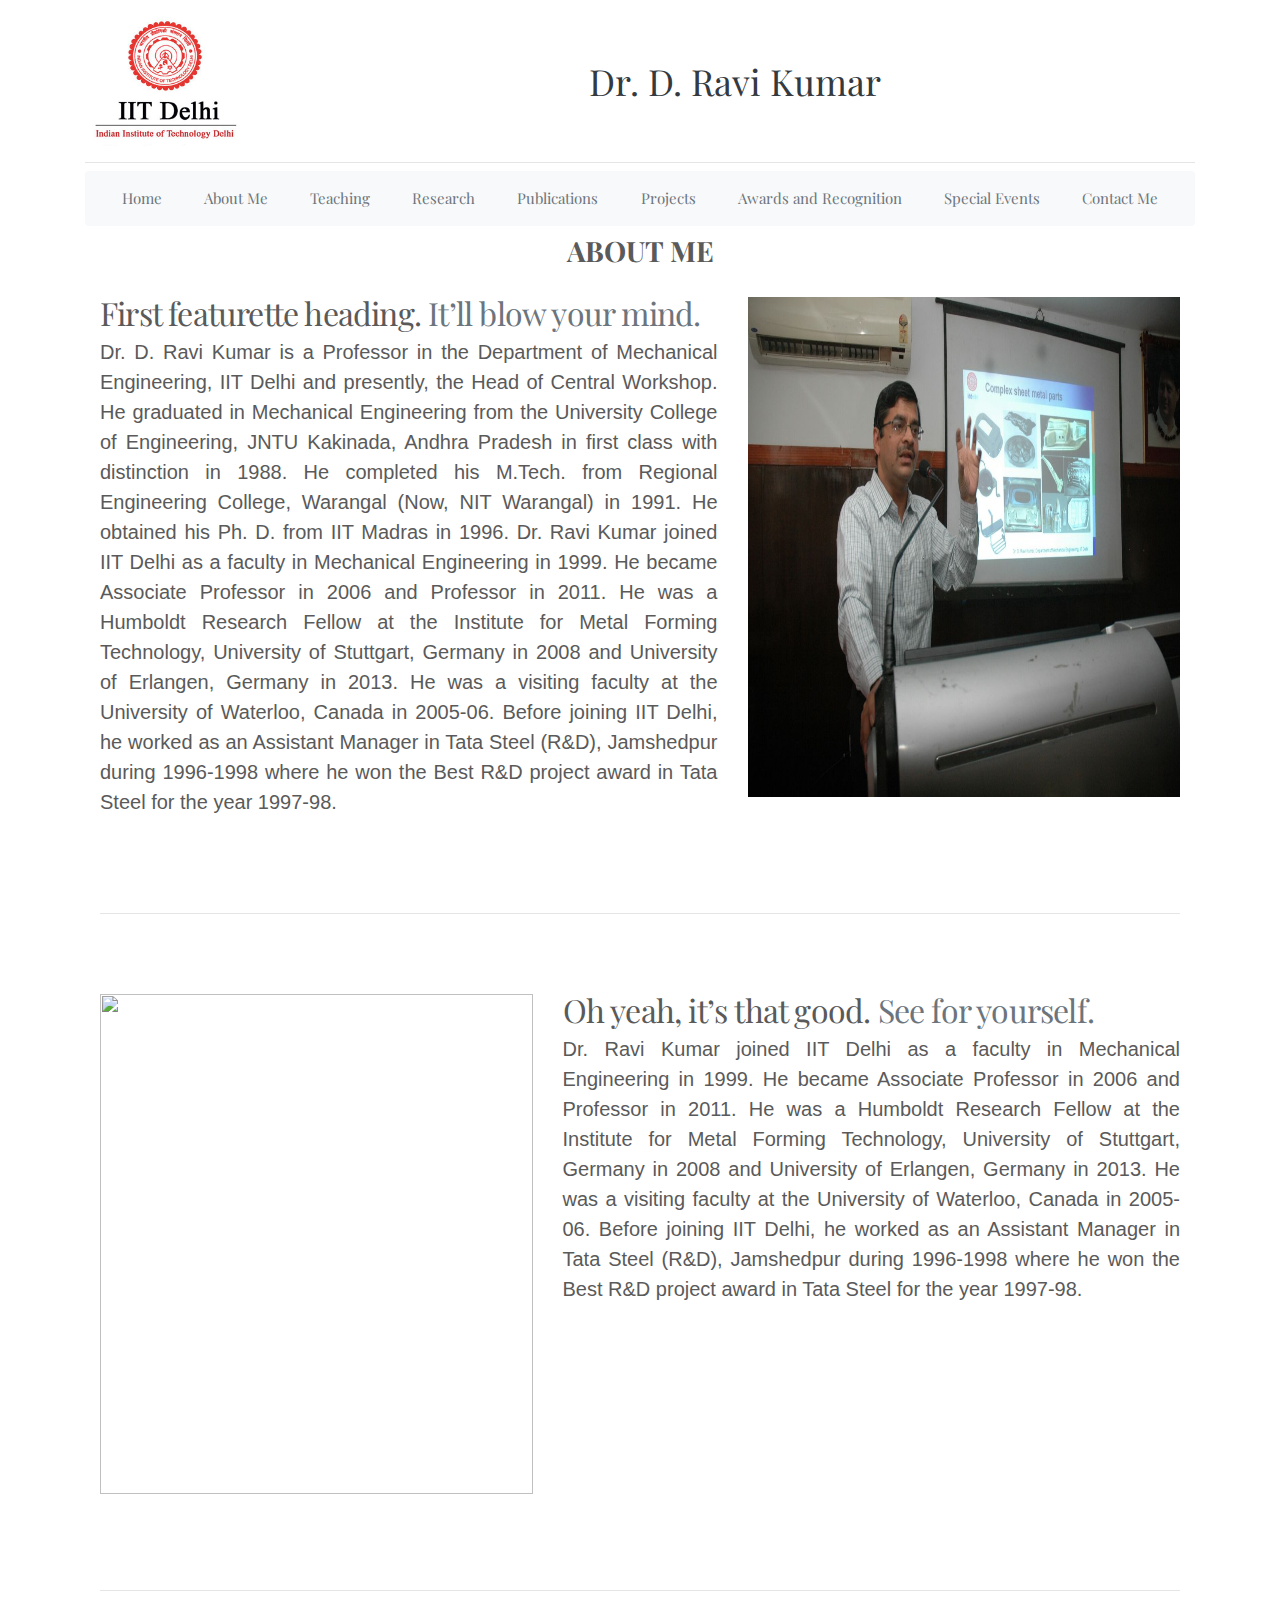
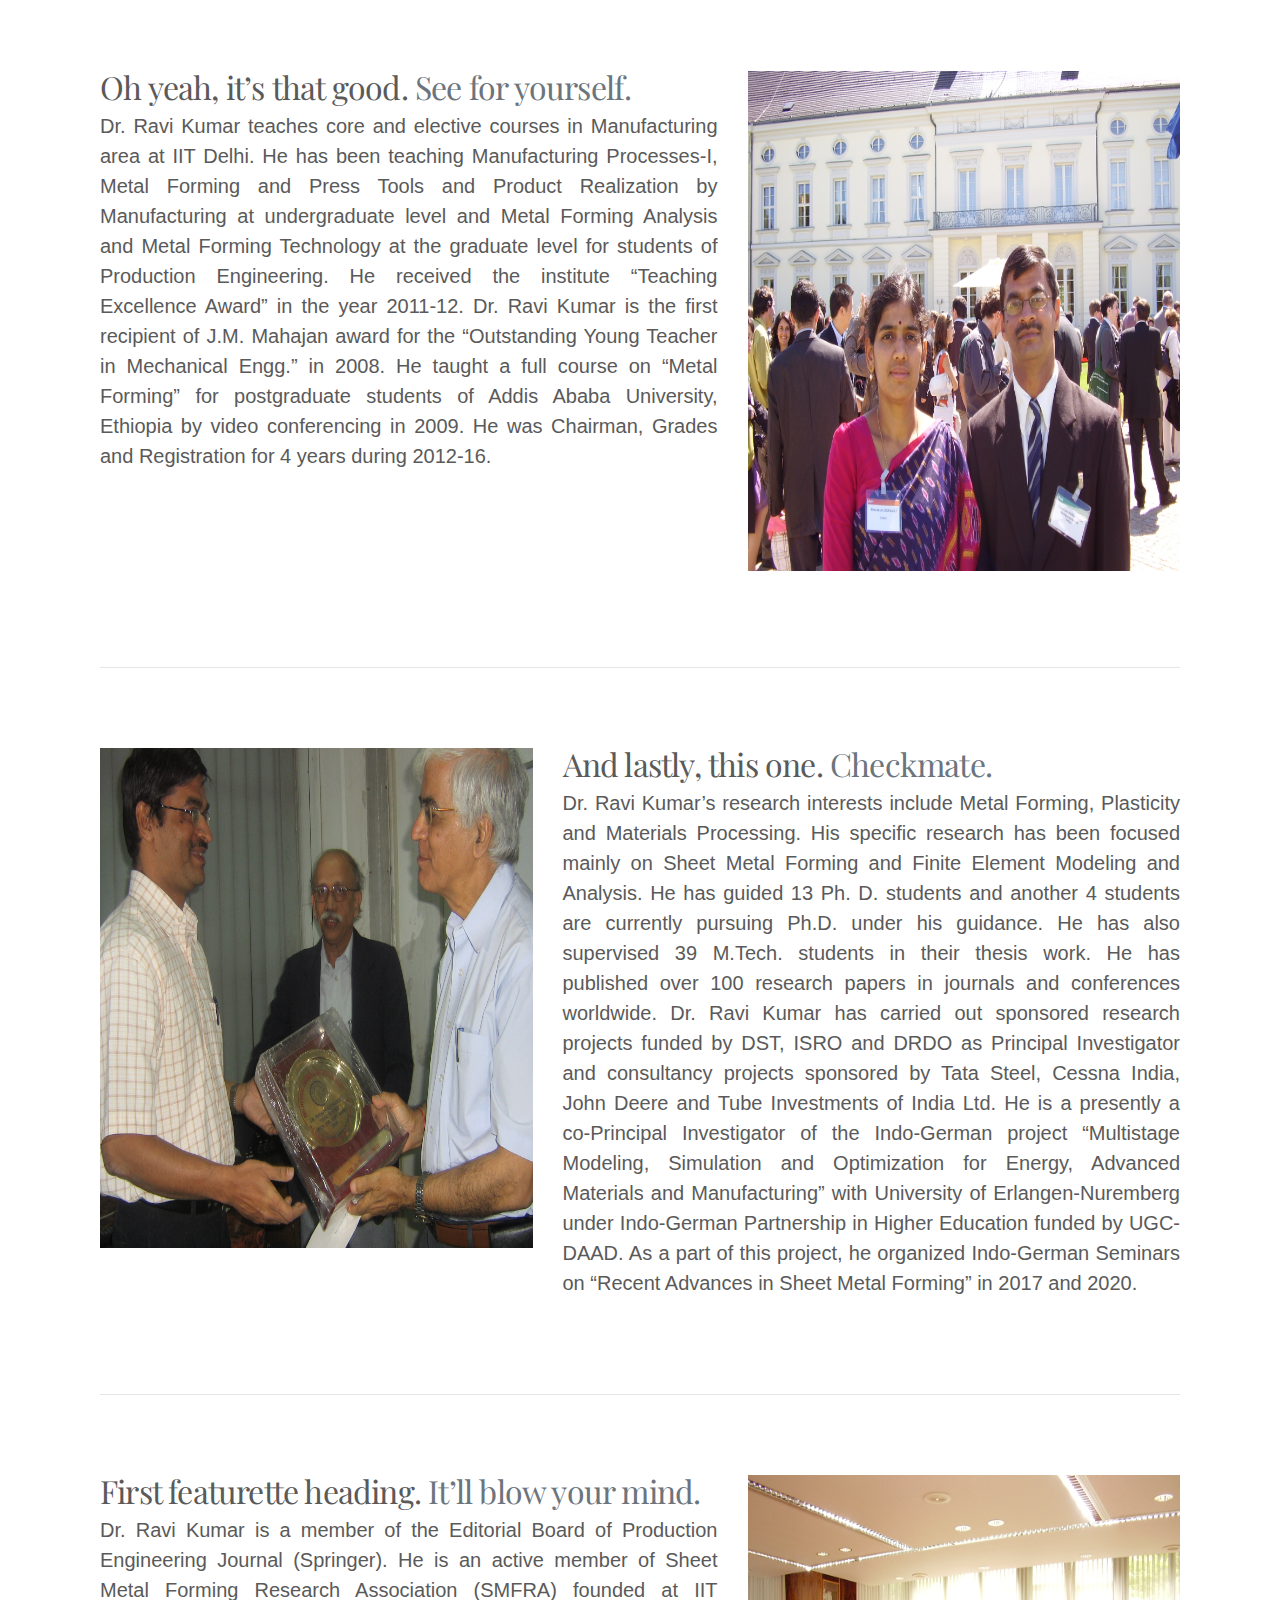
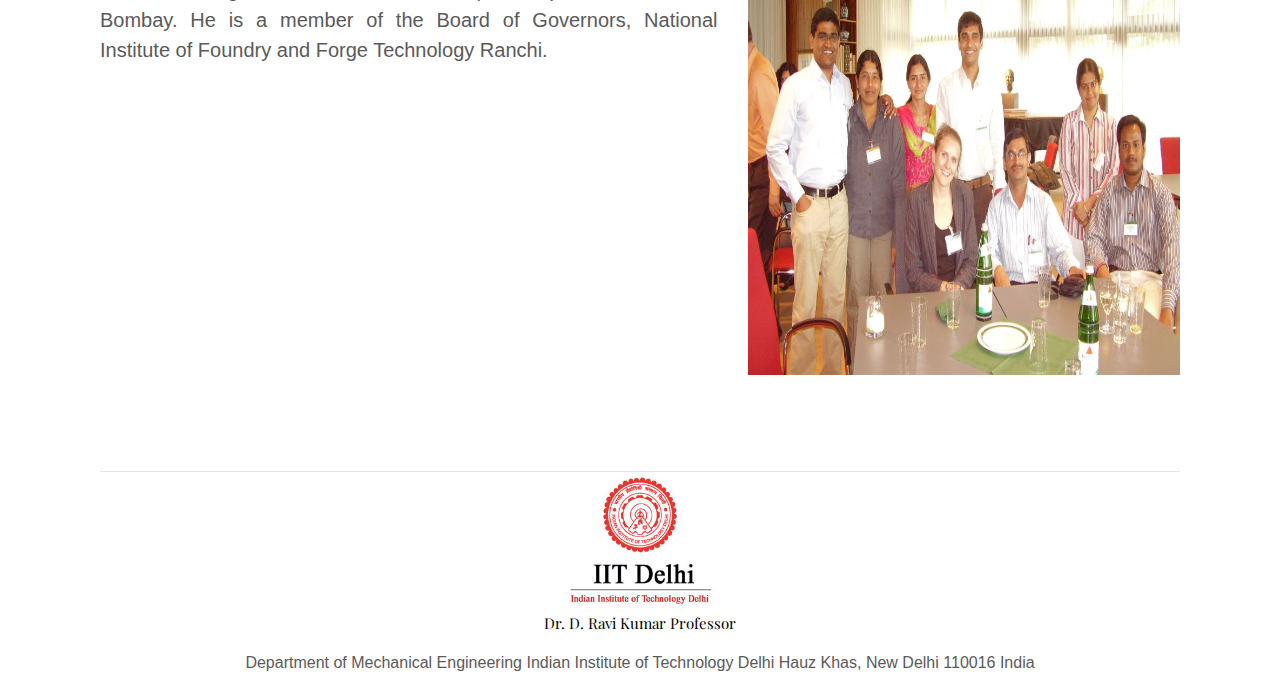
==== about.html @ cf51c98e "Firts Commit" ====
<!doctype html>
<html lang="en">

<head>
    <!-- Required meta tags -->
    <meta charset="utf-8">
    <meta name="viewport" content="width=device-width, initial-scale=1, shrink-to-fit=no">

    <!-- Bootstrap CSS -->
    <link href="https://getbootstrap.com/docs/4.3/dist/css/bootstrap.min.css" rel="stylesheet"
        integrity="sha384-ggOyR0iXCbMQv3Xipma34MD+dH/1fQ784/j6cY/iJTQUOhcWr7x9JvoRxT2MZw1T" crossorigin="anonymous">
    <link rel="stylesheet" href="https://stackpath.bootstrapcdn.com/bootstrap/4.5.2/css/bootstrap.min.css"
        integrity="sha384-JcKb8q3iqJ61gNV9KGb8thSsNjpSL0n8PARn9HuZOnIxN0hoP+VmmDGMN5t9UJ0Z" crossorigin="anonymous">

    <style>
        .bd-placeholder-img {
            font-size: 1.125rem;
            text-anchor: middle;
            -webkit-user-select: none;
            -moz-user-select: none;
            -ms-user-select: none;
            user-select: none;
        }

        @media (min-width: 768px) {
            .bd-placeholder-img-lg {
                font-size: 3.5rem;
            }
        }

        @media (min-width: 768px) {
            .bd-placeholder-img-lg {
                font-size: 3.5rem;
            }
        }

        body {
            color: #5a5a5a;
        }
    </style>
    <!-- Custom styles for this template -->
    <link href="https://fonts.googleapis.com/css?family=Playfair+Display:700,900" rel="stylesheet">
    <!-- Custom styles for this template -->
    <link href="/style.css" rel="stylesheet">

</head>


<body>
    <div class="container">
        <!-- Header -->
        <header class="blog-header py-3">
            <div class="row flex-nowrap justify-content-between align-items-center">
                <div class="col-6 col-md-2">
                    <a href=""><img src="/images/indian-institute-of-technology-delhi.png" href=""
                            class="img-fluid w-60 h-80"></a>
                </div>
                <div class="col-6 col-md-10 text-center">
                    <a class="blog-header-logo text-dark" href="">Dr. D. Ravi Kumar</a>
                </div>
            </div>
        </header>
        <!-- Nav Bar -->
        <nav class="navbar navbar-expand-lg navbar-light bg-light rounded mb-2 mt-2">
            <button class="navbar-toggler collapsed" type="button" data-toggle="collapse"
                data-target="#navbarsExample10" aria-controls="navbarsExample10" aria-expanded="false"
                aria-label="Toggle navigation">
                <span class="navbar-toggler-icon"></span>
            </button>
            <div class="navbar-collapse collapse " id="navbarsExample10">
                <ul class="navbar-nav nav-fill w-100">
                    <li class="nav-item active ">
                        <a class="nav-link  text-muted " href="/">Home</a>
                    </li>
                    <li class="nav-item active ">
                        <a class="nav-link text-muted" href="/about.html">About Me</a>
                    </li>
                    <li class="nav-item active">
                        <a class="nav-link text-muted" href="#">Teaching</a>
                    </li>
                    <li class="nav-item active ">
                        <a class="nav-link text-muted" href="#">Research</a>
                    </li>
                    <li class="nav-item active">
                        <a class="nav-link text-muted" href="#">Publications</a>
                    </li>
                    <li class="nav-item active">
                        <a class="nav-link text-muted" href="#">Projects</a>
                    </li>
                    <li class="nav-item active">
                        <a class="nav-link text-muted" href="#">Awards and Recognition</a>
                    </li>
                    <li class="nav-item active">
                        <a class="nav-link text-muted" href="#">Special Events</a>
                    </li>
                    <li class="nav-item active">
                        <a class="nav-link text-muted" href="#">Contact Me</a>
                    </li>
                </ul>
            </div>
        </nav>
        <main role="main">
            <!-- Marketing messaging and featurettes
            ================================================== -->
            <!-- Wrap the rest of the page in another container to center all the content. -->
            <h3 class="text-center" style="font-weight:bold">ABOUT ME</h3>
            <div class="container marketing">
                <!-- START THE FEATURETTES -->
                <div class="row featurette" style="margin-top: 30px;">
                    <div class="col-md-7">
                        <h2 class="featurette-heading">First featurette heading. <span class="text-muted">It’ll blow
                                your mind.</span></h2>
                        <p class="lead" style="text-align:justify">Dr. D. Ravi Kumar is a Professor in the Department of
                            Mechanical Engineering, IIT Delhi and
                            presently, the Head of Central Workshop. He graduated in Mechanical Engineering from the
                            University College of Engineering, JNTU Kakinada, Andhra Pradesh in first class with
                            distinction in 1988. He completed his M.Tech. from Regional Engineering College, Warangal
                            (Now, NIT Warangal) in 1991. He obtained his Ph. D. from IIT Madras in 1996.
                            Dr. Ravi Kumar joined IIT Delhi as a faculty in Mechanical Engineering in 1999. He became
                            Associate Professor in 2006 and Professor in 2011. He was a Humboldt Research Fellow at the
                            Institute for Metal Forming Technology, University of Stuttgart, Germany in 2008 and
                            University of Erlangen, Germany in 2013. He was a visiting faculty at the University of
                            Waterloo, Canada in 2005-06. Before joining IIT Delhi, he worked as an Assistant Manager in
                            Tata Steel (R&D), Jamshedpur during 1996-1998 where he won the Best R&D project award in
                            Tata Steel for the year 1997-98.</p>
                    </div>
                    <div class="col-md-5">
                        <figure>
                            <img class="img-fluid" src="images/SE-11.jpg" style="height:500px;width:100%">
                        </figure>
                    </div>
                </div>

                <hr class="featurette-divider">

                <div class="row featurette">
                    <div class="col-md-7 order-md-2">
                        <h2 class="featurette-heading">Oh yeah, it’s that good. <span class="text-muted">See for
                                yourself.</span></h2>
                        <p class="lead" style="text-align:justify">Dr. Ravi Kumar joined IIT Delhi as a faculty in
                            Mechanical Engineering in 1999. He became
                            Associate Professor in 2006 and Professor in 2011. He was a Humboldt Research Fellow at the
                            Institute for Metal Forming Technology, University of Stuttgart, Germany in 2008 and
                            University of Erlangen, Germany in 2013. He was a visiting faculty at the University of
                            Waterloo, Canada in 2005-06. Before joining IIT Delhi, he worked as an Assistant Manager in
                            Tata Steel (R&D), Jamshedpur during 1996-1998 where he won the Best R&D project award in
                            Tata Steel for the year 1997-98.
                        </p>
                    </div>
                    <div class="col-md-5 order-md-1">
                        <figure>
                            <img class="img-fluid" src="images/SE-17.JPG" style="height:500px;width:100%">
                        </figure>
                    </div>
                </div>
                <hr class="featurette-divider">
                <div class="row featurette">
                    <div class="col-md-7 order-md-1">
                        <h2 class="featurette-heading">Oh yeah, it’s that good. <span class="text-muted">See for
                                yourself.</span></h2>
                        <p class="lead" style="text-align:justify">Dr. Ravi Kumar teaches core and elective courses in
                            Manufacturing area at IIT Delhi. He has
                            been teaching Manufacturing Processes-I, Metal Forming and Press Tools and Product
                            Realization by Manufacturing at undergraduate level and Metal Forming Analysis and Metal
                            Forming Technology at the graduate level for students of Production Engineering. He received
                            the institute “Teaching Excellence Award” in the year 2011-12. Dr. Ravi Kumar is the first
                            recipient of J.M. Mahajan award for the “Outstanding Young Teacher in Mechanical Engg.” in
                            2008. He taught a full course on “Metal Forming” for postgraduate students of Addis Ababa
                            University, Ethiopia by video conferencing in 2009. He was Chairman, Grades and Registration
                            for 4 years during 2012-16.</p>
                    </div>
                    <div class="col-md-5 order-md-2">
                        <figure>
                            <img class="img-fluid" src="images/SE-15.JPG" style="height:500px;width:100%">
                        </figure>
                    </div>
                </div>
                <hr class="featurette-divider">
                <div class="row featurette">
                    <div class="col-md-7 order-md-2">
                        <h2 class="featurette-heading">And lastly, this one. <span class="text-muted">Checkmate.</span>
                        </h2>
                        <p class="lead" style="text-align:justify">Dr. Ravi Kumar’s research interests include Metal
                            Forming, Plasticity and Materials Processing.
                            His specific research has been focused mainly on Sheet Metal Forming and Finite Element
                            Modeling and Analysis. He has guided 13 Ph. D. students and another 4 students are currently
                            pursuing Ph.D. under his guidance. He has also supervised 39 M.Tech. students in their
                            thesis
                            work. He has published over 100 research papers in journals and conferences worldwide.
                            Dr. Ravi Kumar has carried out sponsored research projects funded by DST, ISRO and DRDO as
                            Principal Investigator and consultancy projects sponsored by Tata Steel, Cessna India, John
                            Deere and Tube Investments of India Ltd. He is a presently a co-Principal Investigator of
                            the
                            Indo-German project “Multistage Modeling, Simulation and Optimization for Energy, Advanced
                            Materials and Manufacturing” with University of Erlangen-Nuremberg under Indo-German
                            Partnership in Higher Education funded by UGC-DAAD. As a part of this project, he organized
                            Indo-German Seminars on “Recent Advances in Sheet Metal Forming” in 2017 and 2020.</p>
                    </div>
                    <div class="col-md-5 order-md-1">
                        <figure>
                            <img class="img-fluid" src="images/SE-24.JPG" style="height:500px;width:100%">
                        </figure>
                    </div>
                </div>
                <hr class="featurette-divider">
                <div class="row featurette" style="margin-top: 30px;">
                    <div class="col-md-7 order-md-1">
                        <h2 class="featurette-heading">First featurette heading. <span class="text-muted">It’ll blow
                                your mind.</span></h2>
                        <p class="lead" style="text-align:justify">Dr. Ravi Kumar is a member of the Editorial Board of
                            Production Engineering Journal
                            (Springer). He is an active member of Sheet Metal Forming Research Association (SMFRA)
                            founded at IIT Bombay. He is a member of the Board of Governors, National Institute of
                            Foundry and Forge Technology Ranchi.</p>
                    </div>
                    <div class="col-md-5 order-md-2">
                        <figure>
                            <img class="img-fluid" src="images/SE-29.JPG" style="height:500px;width:100%">
                        </figure>
                    </div>
                </div>
                <hr class="featurette-divider mb-0">
                <!-- /END THE FEATURETTES -->

            </div><!-- /.container -->
        </main>
        <!-- Footer -->
        <div class="text-center">
            <div>
                <img src="/images/indian-institute-of-technology-delhi.png" href="" style=" margin-left: auto;
                margin-right: auto;
                display: block;
                width: 160px;height:140px" class="img-fluid">
                <a href="">
                    <p style="color: black;">Dr. D. Ravi Kumar Professor</p>
                </a>
                <p>
                    Department of Mechanical Engineering
                    Indian Institute of Technology Delhi
                    Hauz Khas, New Delhi 110016
                    India</p>
            </div>
        </div>
    </div>
    <!-- Optional JavaScript -->
    <!-- jQuery first, then Popper.js, then Bootstrap JS -->
    <script src="https://code.jquery.com/jquery-3.5.1.slim.min.js"
        integrity="sha384-DfXdz2htPH0lsSSs5nCTpuj/zy4C+OGpamoFVy38MVBnE+IbbVYUew+OrCXaRkfj"
        crossorigin="anonymous"></script>
    <script src="https://cdn.jsdelivr.net/npm/popper.js@1.16.1/dist/umd/popper.min.js"
        integrity="sha384-9/reFTGAW83EW2RDu2S0VKaIzap3H66lZH81PoYlFhbGU+6BZp6G7niu735Sk7lN"
        crossorigin="anonymous"></script>
    <script src="https://stackpath.bootstrapcdn.com/bootstrap/4.5.2/js/bootstrap.min.js"
        integrity="sha384-B4gt1jrGC7Jh4AgTPSdUtOBvfO8shuf57BaghqFfPlYxofvL8/KUEfYiJOMMV+rV"
        crossorigin="anonymous"></script>
</body>

</html>
---- style.css ----
/* stylelint-disable selector-list-comma-newline-after */

.blog-header {
    line-height: 1;
    border-bottom: 1px solid #e5e5e5;
  }
  
  .blog-header-logo {
    font-family: "Playfair Display", Georgia, "Times New Roman", serif;
    font-size: 2.25rem;
  }
  
  .blog-header-logo:hover {
    text-decoration: none;
  }
  
  h1, h2, h3, h4, h5, h6 ,a{
    font-family: "Playfair Display", Georgia, "Times New Roman", serif;
  }
  
  @media (min-width: 768px) {
    .display-4 {
      font-size: 3rem;
    }
  }
  a
  {
      font-size: 15px;
  }

/* Featurettes
------------------------- */

.featurette-divider {
    margin: 5rem 0; /* Space out the Bootstrap <hr> more */
  }
  
  /* Thin out the marketing headings */
  .featurette-heading {
    font-weight: 300;
    line-height: 1;
    letter-spacing: -.05rem;
  }

/* MARKETING CONTENT
-------------------------------------------------- */

/* Center align the text within the three columns below the carousel */
.marketing .col-lg-4 {
    margin-bottom: 1.5rem;
    text-align: center;
  }
  .marketing h2 {
    font-weight: 400;
  }
  .marketing .col-lg-4 p {
    margin-right: .75rem;
    margin-left: .75rem;
  }
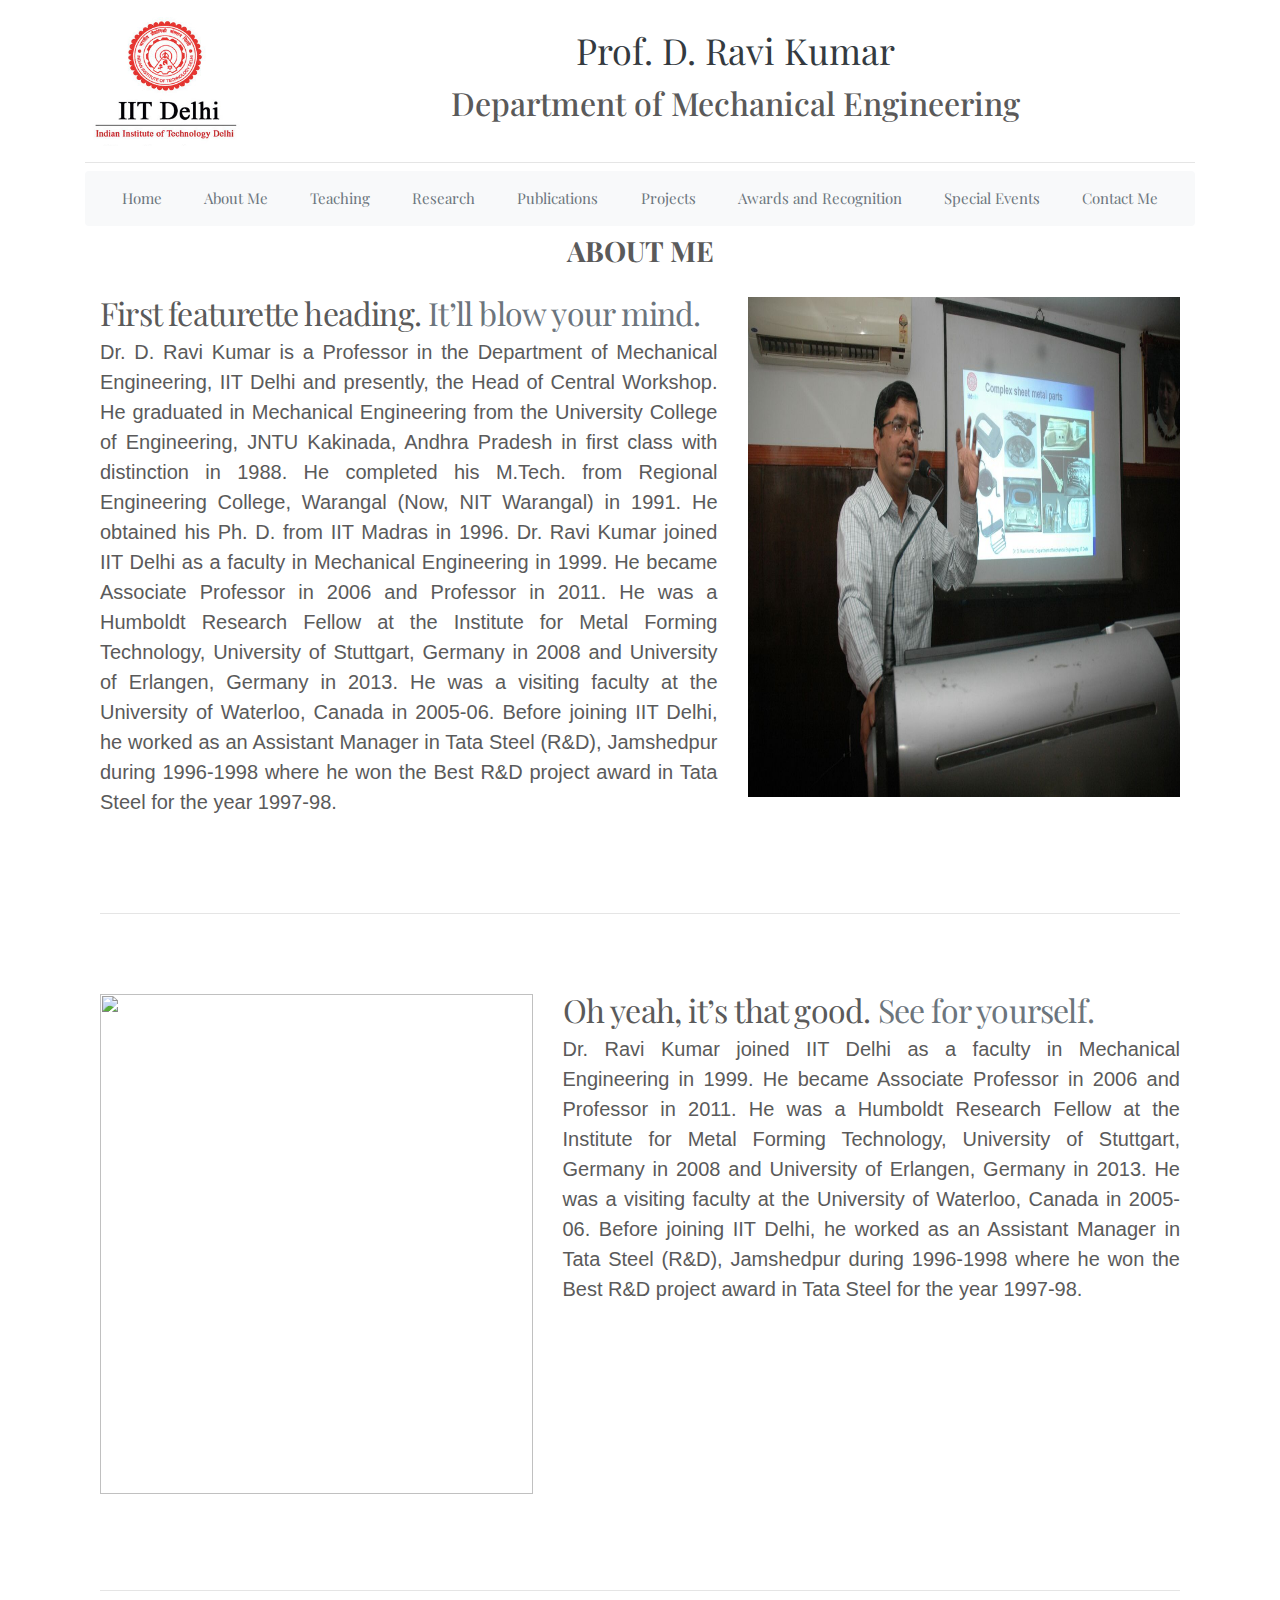
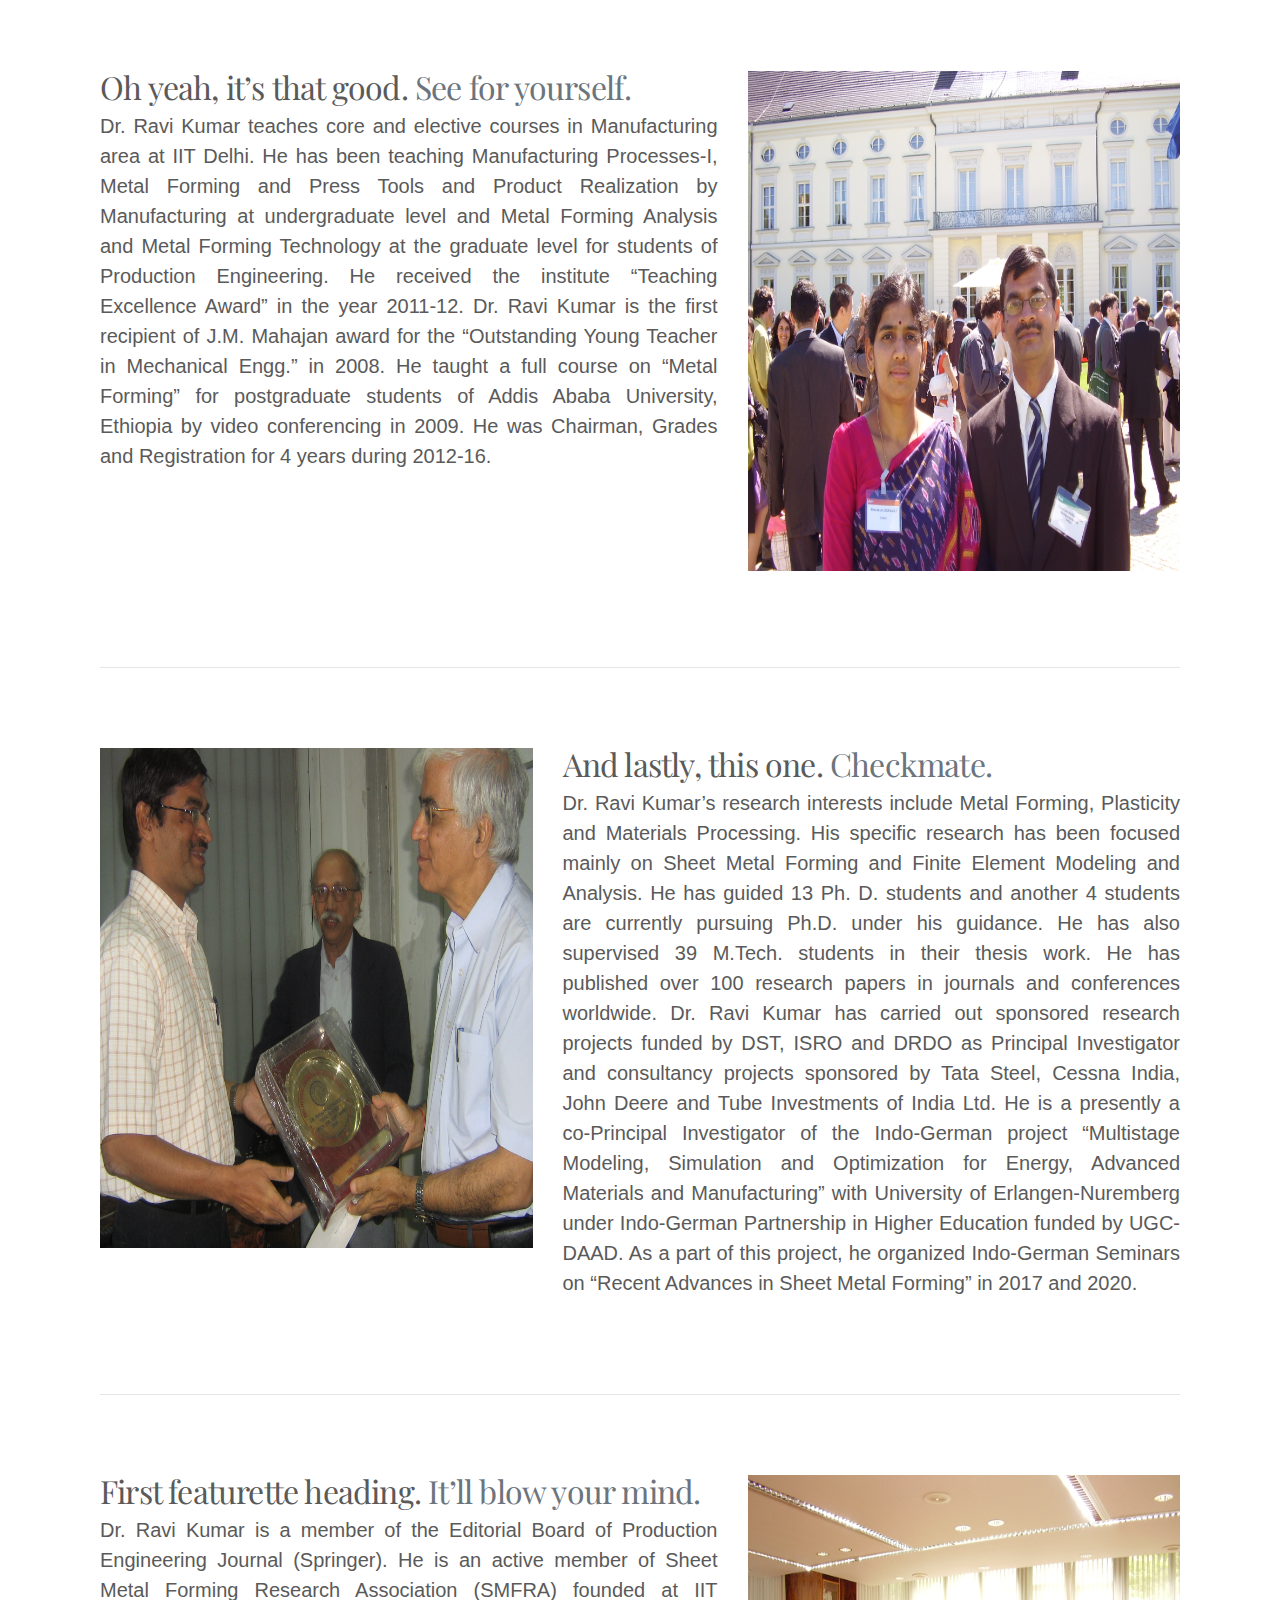
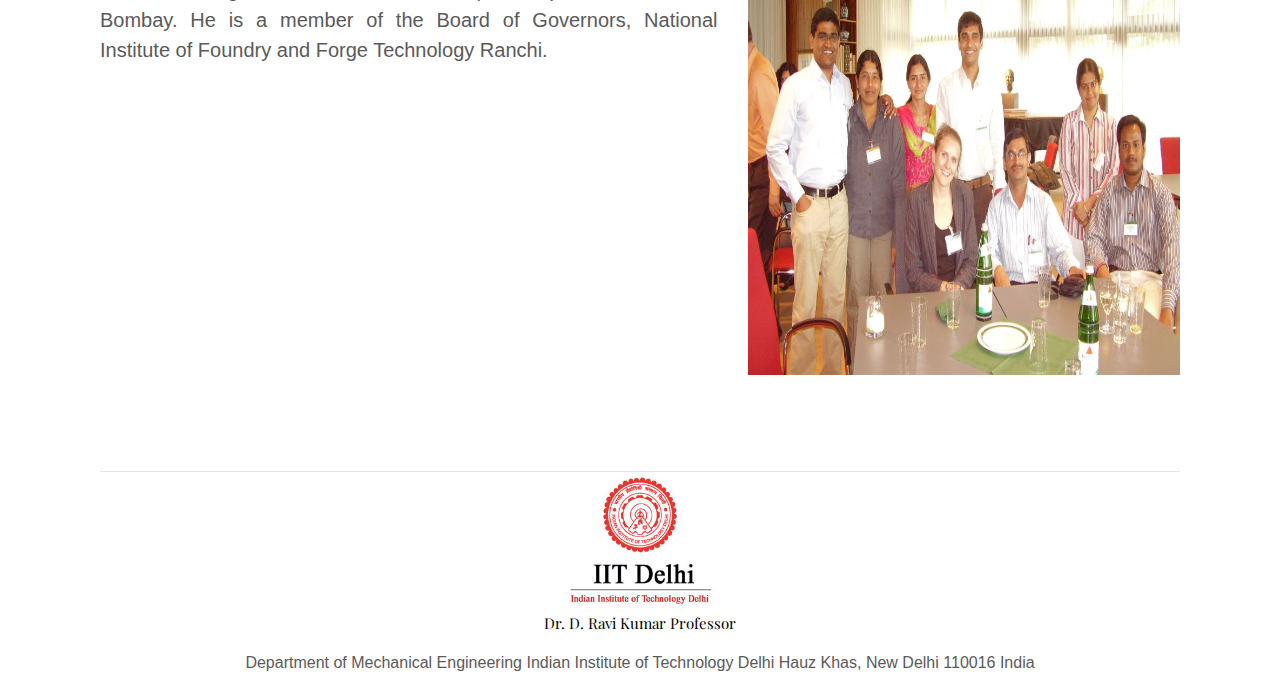
==== commit af13ab03: "Update about.html" ====
--- a/about.html
+++ b/about.html
@@ -41,7 +41,7 @@
     <!-- Custom styles for this template -->
     <link href="https://fonts.googleapis.com/css?family=Playfair+Display:700,900" rel="stylesheet">
     <!-- Custom styles for this template -->
-    <link href="/style.css" rel="stylesheet">
+    <link href="style.css" rel="stylesheet">
 
 </head>
 
@@ -52,11 +52,12 @@
         <header class="blog-header py-3">
             <div class="row flex-nowrap justify-content-between align-items-center">
                 <div class="col-6 col-md-2">
-                    <a href=""><img src="/images/indian-institute-of-technology-delhi.png" href=""
+                    <a href=""><img src="images/indian-institute-of-technology-delhi.png" href=""
                             class="img-fluid w-60 h-80"></a>
                 </div>
                 <div class="col-6 col-md-10 text-center">
-                    <a class="blog-header-logo text-dark" href="">Dr. D. Ravi Kumar</a>
+                    <a class="blog-header-logo text-dark" href="/iitdravi.github.io/">Prof. D. Ravi Kumar</a><br><br>
+                    <h2>Department of Mechanical Engineering</h2>
                 </div>
             </div>
         </header>
@@ -70,10 +71,10 @@
             <div class="navbar-collapse collapse " id="navbarsExample10">
                 <ul class="navbar-nav nav-fill w-100">
                     <li class="nav-item active ">
-                        <a class="nav-link  text-muted " href="/">Home</a>
+                        <a class="nav-link  text-muted " href="/iitdravi.github.io/">Home</a>
                     </li>
                     <li class="nav-item active ">
-                        <a class="nav-link text-muted" href="/about.html">About Me</a>
+                        <a class="nav-link text-muted" href="/iitdravi.github.io/about.html">About Me</a>
                     </li>
                     <li class="nav-item active">
                         <a class="nav-link text-muted" href="#">Teaching</a>
@@ -227,11 +228,11 @@
         <!-- Footer -->
         <div class="text-center">
             <div>
-                <img src="/images/indian-institute-of-technology-delhi.png" href="" style=" margin-left: auto;
+                <img src="images/indian-institute-of-technology-delhi.png" href="/iitdravi.github.io/" style=" margin-left: auto;
                 margin-right: auto;
                 display: block;
                 width: 160px;height:140px" class="img-fluid">
-                <a href="">
+                <a href="/iitdravi.github.io/">
                     <p style="color: black;">Dr. D. Ravi Kumar Professor</p>
                 </a>
                 <p>
@@ -255,4 +256,4 @@
         crossorigin="anonymous"></script>
 </body>
 
-</html>+</html>
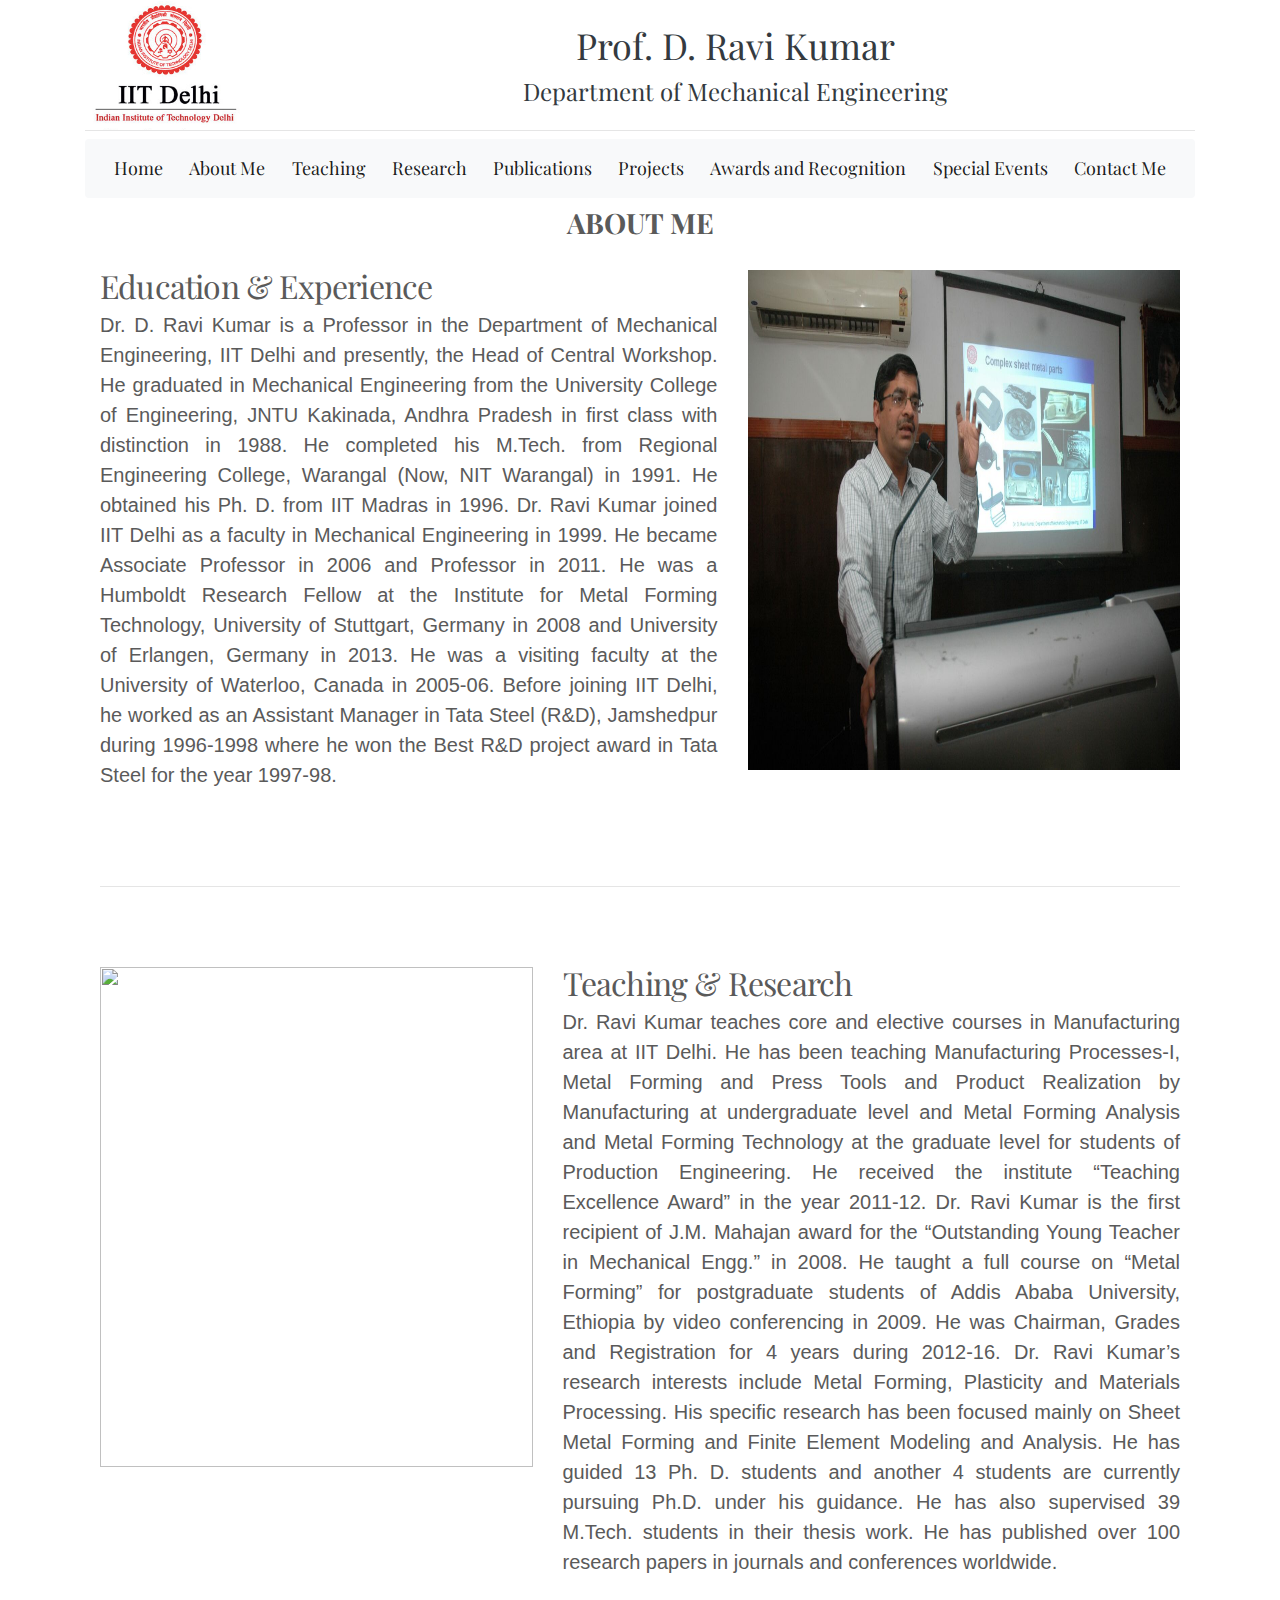
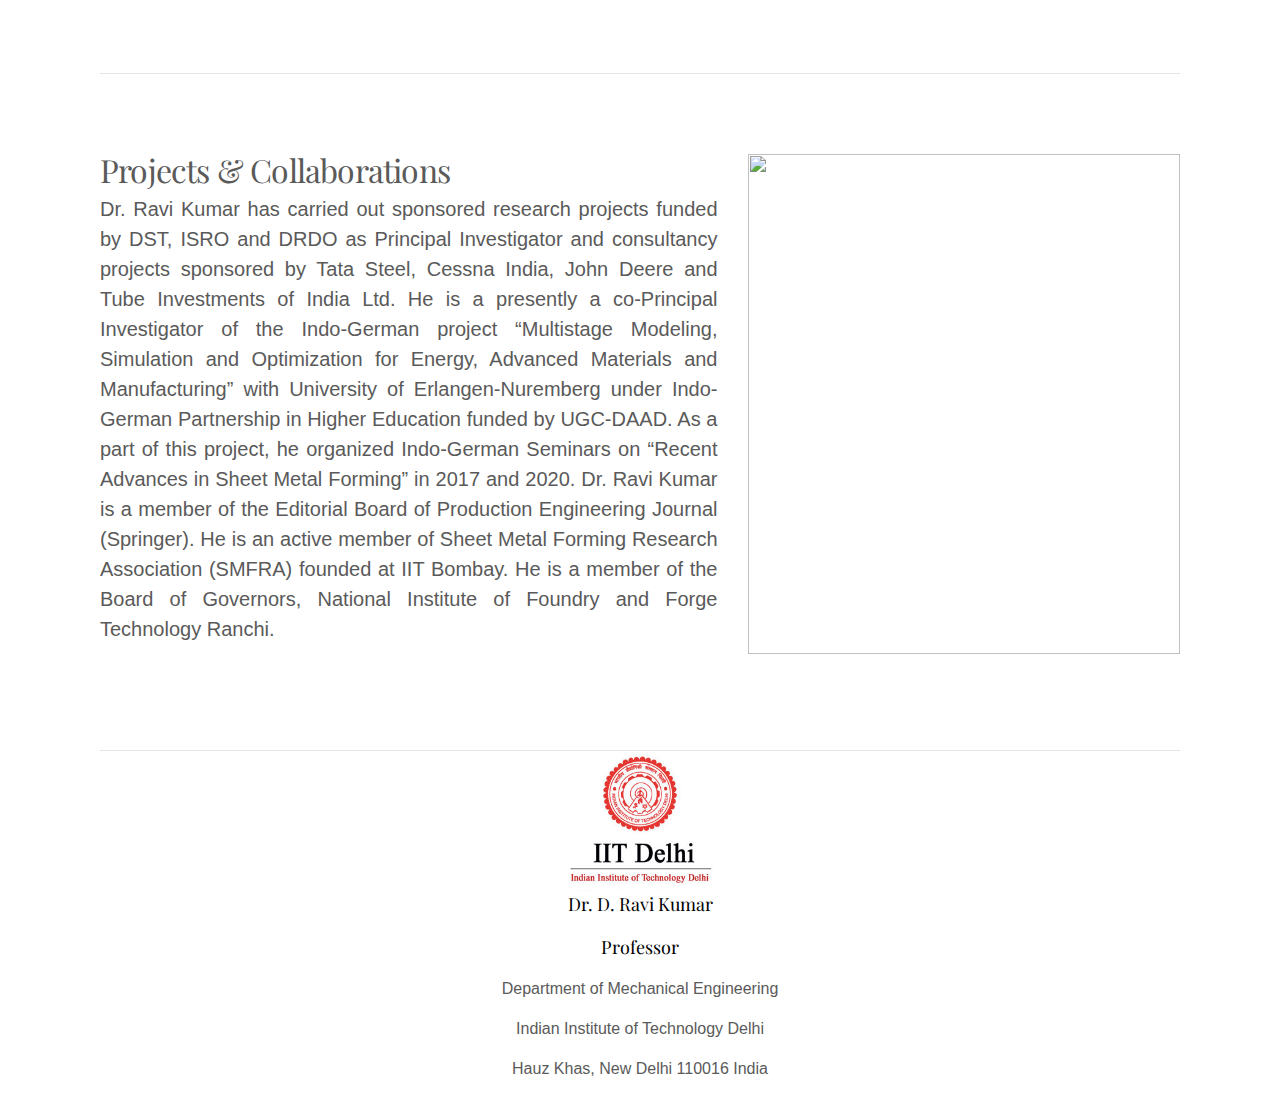
==== commit 03d3adcc: "Update about.html" ====
--- a/about.html
+++ b/about.html
@@ -41,7 +41,7 @@
     <!-- Custom styles for this template -->
     <link href="https://fonts.googleapis.com/css?family=Playfair+Display:700,900" rel="stylesheet">
     <!-- Custom styles for this template -->
-    <link href="style.css" rel="stylesheet">
+    <link href="/style.css" rel="stylesheet">
 
 </head>
 
@@ -49,15 +49,15 @@
 <body>
     <div class="container">
         <!-- Header -->
-        <header class="blog-header py-3">
+        <header class="blog-header">
             <div class="row flex-nowrap justify-content-between align-items-center">
                 <div class="col-6 col-md-2">
-                    <a href=""><img src="images/indian-institute-of-technology-delhi.png" href=""
+                    <a href=""><img src="/images/indian-institute-of-technology-delhi.png" href=""
                             class="img-fluid w-60 h-80"></a>
                 </div>
                 <div class="col-6 col-md-10 text-center">
                     <a class="blog-header-logo text-dark" href="/iitdravi.github.io/">Prof. D. Ravi Kumar</a><br><br>
-                    <h2>Department of Mechanical Engineering</h2>
+                    <a class="blog-sub-header-logo text-dark" href="">Department of Mechanical Engineering</a>
                 </div>
             </div>
         </header>
@@ -71,31 +71,31 @@
             <div class="navbar-collapse collapse " id="navbarsExample10">
                 <ul class="navbar-nav nav-fill w-100">
                     <li class="nav-item active ">
-                        <a class="nav-link  text-muted " href="/iitdravi.github.io/">Home</a>
+                        <a class="nav-link" href="/iitdravi.github.io/">Home</a>
                     </li>
                     <li class="nav-item active ">
-                        <a class="nav-link text-muted" href="/iitdravi.github.io/about.html">About Me</a>
-                    </li>
-                    <li class="nav-item active">
-                        <a class="nav-link text-muted" href="#">Teaching</a>
+                        <a class="nav-link " href="/iitdravi.github.io/about.html">About Me</a>
+                    </li>
+                    <li class="nav-item active">
+                        <a class="nav-link" href="/Teaching.html">Teaching</a>
                     </li>
                     <li class="nav-item active ">
-                        <a class="nav-link text-muted" href="#">Research</a>
-                    </li>
-                    <li class="nav-item active">
-                        <a class="nav-link text-muted" href="#">Publications</a>
-                    </li>
-                    <li class="nav-item active">
-                        <a class="nav-link text-muted" href="#">Projects</a>
-                    </li>
-                    <li class="nav-item active">
-                        <a class="nav-link text-muted" href="#">Awards and Recognition</a>
-                    </li>
-                    <li class="nav-item active">
-                        <a class="nav-link text-muted" href="#">Special Events</a>
-                    </li>
-                    <li class="nav-item active">
-                        <a class="nav-link text-muted" href="#">Contact Me</a>
+                        <a class="nav-link" href="#">Research</a>
+                    </li>
+                    <li class="nav-item active">
+                        <a class="nav-link" href="#">Publications</a>
+                    </li>
+                    <li class="nav-item active">
+                        <a class="nav-link" href="#">Projects</a>
+                    </li>
+                    <li class="nav-item active">
+                        <a class="nav-link" href="#">Awards and Recognition</a>
+                    </li>
+                    <li class="nav-item active">
+                        <a class="nav-link" href="#">Special Events</a>
+                    </li>
+                    <li class="nav-item active">
+                        <a class="nav-link" href="#">Contact Me</a>
                     </li>
                 </ul>
             </div>
@@ -109,8 +109,7 @@
                 <!-- START THE FEATURETTES -->
                 <div class="row featurette" style="margin-top: 30px;">
                     <div class="col-md-7">
-                        <h2 class="featurette-heading">First featurette heading. <span class="text-muted">It’ll blow
-                                your mind.</span></h2>
+                        <h2 class="featurette-heading">Education & Experience</h2>
                         <p class="lead" style="text-align:justify">Dr. D. Ravi Kumar is a Professor in the Department of
                             Mechanical Engineering, IIT Delhi and
                             presently, the Head of Central Workshop. He graduated in Mechanical Engineering from the
@@ -133,90 +132,56 @@
                 </div>
 
                 <hr class="featurette-divider">
-
                 <div class="row featurette">
                     <div class="col-md-7 order-md-2">
-                        <h2 class="featurette-heading">Oh yeah, it’s that good. <span class="text-muted">See for
-                                yourself.</span></h2>
-                        <p class="lead" style="text-align:justify">Dr. Ravi Kumar joined IIT Delhi as a faculty in
-                            Mechanical Engineering in 1999. He became
-                            Associate Professor in 2006 and Professor in 2011. He was a Humboldt Research Fellow at the
-                            Institute for Metal Forming Technology, University of Stuttgart, Germany in 2008 and
-                            University of Erlangen, Germany in 2013. He was a visiting faculty at the University of
-                            Waterloo, Canada in 2005-06. Before joining IIT Delhi, he worked as an Assistant Manager in
-                            Tata Steel (R&D), Jamshedpur during 1996-1998 where he won the Best R&D project award in
-                            Tata Steel for the year 1997-98.
+                        <h2 class="featurette-heading">Teaching & Research</h2>
+                        <p class="lead" style="text-align:justify">Dr. Ravi Kumar teaches core and
+                            elective courses in Manufacturing area at IIT Delhi. He has been teaching Manufacturing
+                            Processes-I,
+                            Metal Forming and Press Tools and Product Realization by Manufacturing at undergraduate
+                            level and Metal
+                            Forming Analysis and Metal Forming Technology at the graduate level for students of
+                            Production Engineering.
+                            He received the institute “Teaching Excellence Award” in the year 2011-12. Dr. Ravi Kumar is
+                            the first recipient of
+                            J.M. Mahajan award for the “Outstanding Young Teacher in Mechanical Engg.” in 2008. He
+                            taught a full course on “Metal Forming”
+                            for postgraduate students of Addis Ababa University, Ethiopia by video conferencing in 2009.
+                            He was Chairman, Grades and Registration for 4 years during 2012-16.
+                            Dr. Ravi Kumar’s research interests include Metal Forming, Plasticity and Materials
+                            Processing. His specific research has been focused mainly on Sheet Metal Forming and Finite
+                            Element Modeling and Analysis. He has guided 13
+                            Ph. D. students and another 4 students are currently pursuing Ph.D. under his guidance. He
+                            has also supervised 39 M.Tech.
+                            students in their thesis work. He has published over 100 research papers in journals and
+                            conferences worldwide.
                         </p>
                     </div>
                     <div class="col-md-5 order-md-1">
                         <figure>
-                            <img class="img-fluid" src="images/SE-17.JPG" style="height:500px;width:100%">
+                            <img class="img-fluid" src="images/B-1.jpg" style="height:500px;width:100%">
                         </figure>
                     </div>
                 </div>
                 <hr class="featurette-divider">
                 <div class="row featurette">
                     <div class="col-md-7 order-md-1">
-                        <h2 class="featurette-heading">Oh yeah, it’s that good. <span class="text-muted">See for
-                                yourself.</span></h2>
-                        <p class="lead" style="text-align:justify">Dr. Ravi Kumar teaches core and elective courses in
-                            Manufacturing area at IIT Delhi. He has
-                            been teaching Manufacturing Processes-I, Metal Forming and Press Tools and Product
-                            Realization by Manufacturing at undergraduate level and Metal Forming Analysis and Metal
-                            Forming Technology at the graduate level for students of Production Engineering. He received
-                            the institute “Teaching Excellence Award” in the year 2011-12. Dr. Ravi Kumar is the first
-                            recipient of J.M. Mahajan award for the “Outstanding Young Teacher in Mechanical Engg.” in
-                            2008. He taught a full course on “Metal Forming” for postgraduate students of Addis Ababa
-                            University, Ethiopia by video conferencing in 2009. He was Chairman, Grades and Registration
-                            for 4 years during 2012-16.</p>
+                        <h2 class="featurette-heading">Projects & Collaborations</h2>
+                        <p class="lead" style="text-align:justify">Dr. Ravi Kumar has carried out sponsored research
+                            projects funded by DST, ISRO and DRDO as Principal Investigator and consultancy projects
+                            sponsored by Tata Steel, Cessna India, John Deere and Tube Investments of India Ltd. He is a
+                            presently a co-Principal Investigator of the Indo-German project “Multistage Modeling,
+                            Simulation and Optimization for Energy, Advanced Materials and Manufacturing” with
+                            University of Erlangen-Nuremberg under Indo-German Partnership in Higher Education funded by
+                            UGC-DAAD. As a part of this project, he organized Indo-German Seminars on “Recent Advances
+                            in Sheet Metal Forming” in 2017 and 2020. Dr. Ravi Kumar is a member of the Editorial Board
+                            of Production Engineering Journal (Springer). He is an active member of Sheet Metal Forming
+                            Research Association (SMFRA) founded at IIT Bombay. He is a member of the Board of
+                            Governors, National Institute of Foundry and Forge Technology Ranchi.</p>
                     </div>
                     <div class="col-md-5 order-md-2">
                         <figure>
-                            <img class="img-fluid" src="images/SE-15.JPG" style="height:500px;width:100%">
-                        </figure>
-                    </div>
-                </div>
-                <hr class="featurette-divider">
-                <div class="row featurette">
-                    <div class="col-md-7 order-md-2">
-                        <h2 class="featurette-heading">And lastly, this one. <span class="text-muted">Checkmate.</span>
-                        </h2>
-                        <p class="lead" style="text-align:justify">Dr. Ravi Kumar’s research interests include Metal
-                            Forming, Plasticity and Materials Processing.
-                            His specific research has been focused mainly on Sheet Metal Forming and Finite Element
-                            Modeling and Analysis. He has guided 13 Ph. D. students and another 4 students are currently
-                            pursuing Ph.D. under his guidance. He has also supervised 39 M.Tech. students in their
-                            thesis
-                            work. He has published over 100 research papers in journals and conferences worldwide.
-                            Dr. Ravi Kumar has carried out sponsored research projects funded by DST, ISRO and DRDO as
-                            Principal Investigator and consultancy projects sponsored by Tata Steel, Cessna India, John
-                            Deere and Tube Investments of India Ltd. He is a presently a co-Principal Investigator of
-                            the
-                            Indo-German project “Multistage Modeling, Simulation and Optimization for Energy, Advanced
-                            Materials and Manufacturing” with University of Erlangen-Nuremberg under Indo-German
-                            Partnership in Higher Education funded by UGC-DAAD. As a part of this project, he organized
-                            Indo-German Seminars on “Recent Advances in Sheet Metal Forming” in 2017 and 2020.</p>
-                    </div>
-                    <div class="col-md-5 order-md-1">
-                        <figure>
-                            <img class="img-fluid" src="images/SE-24.JPG" style="height:500px;width:100%">
-                        </figure>
-                    </div>
-                </div>
-                <hr class="featurette-divider">
-                <div class="row featurette" style="margin-top: 30px;">
-                    <div class="col-md-7 order-md-1">
-                        <h2 class="featurette-heading">First featurette heading. <span class="text-muted">It’ll blow
-                                your mind.</span></h2>
-                        <p class="lead" style="text-align:justify">Dr. Ravi Kumar is a member of the Editorial Board of
-                            Production Engineering Journal
-                            (Springer). He is an active member of Sheet Metal Forming Research Association (SMFRA)
-                            founded at IIT Bombay. He is a member of the Board of Governors, National Institute of
-                            Foundry and Forge Technology Ranchi.</p>
-                    </div>
-                    <div class="col-md-5 order-md-2">
-                        <figure>
-                            <img class="img-fluid" src="images/SE-29.JPG" style="height:500px;width:100%">
+                            <img class="img-fluid" src="images/B-3.jpg" style="height:500px;width:100%">
                         </figure>
                     </div>
                 </div>
@@ -227,19 +192,21 @@
         </main>
         <!-- Footer -->
         <div class="text-center">
-            <div>
+            <div >
                 <img src="images/indian-institute-of-technology-delhi.png" href="/iitdravi.github.io/" style=" margin-left: auto;
                 margin-right: auto;
                 display: block;
-                width: 160px;height:140px" class="img-fluid">
+                width: 160px;height:140px" 
+                class="img-fluid">
                 <a href="/iitdravi.github.io/">
-                    <p style="color: black;">Dr. D. Ravi Kumar Professor</p>
+                    <p>Dr. D. Ravi Kumar</p>
+                    <p>Professor</p>
                 </a>
                 <p>
-                    Department of Mechanical Engineering
-                    Indian Institute of Technology Delhi
-                    Hauz Khas, New Delhi 110016
-                    India</p>
+                Department of Mechanical Engineering
+            <p>Indian Institute of Technology Delhi</p>
+            Hauz Khas, New Delhi 110016
+            India</p>
             </div>
         </div>
     </div>
--- a/style.css
+++ b/style.css
@@ -8,6 +8,11 @@
   .blog-header-logo {
     font-family: "Playfair Display", Georgia, "Times New Roman", serif;
     font-size: 2.25rem;
+  }
+
+  .blog-sub-header-logo {
+    font-family: "Playfair Display", Georgia, "Times New Roman", serif;
+    font-size: 1.50rem;
   }
   
   .blog-header-logo:hover {
@@ -25,8 +30,20 @@
   }
   a
   {
-      font-size: 15px;
+      font-size: 18px;
+      color: black;
+      
   }
+
+  .carousel-item{
+    height: 650px;
+ }
+
+ ol li {
+  list-style: decimal;
+  list-style-position: inside;
+}
+
 
 /* Featurettes
 ------------------------- */
@@ -60,4 +77,4 @@
   
 
 
-    +    
